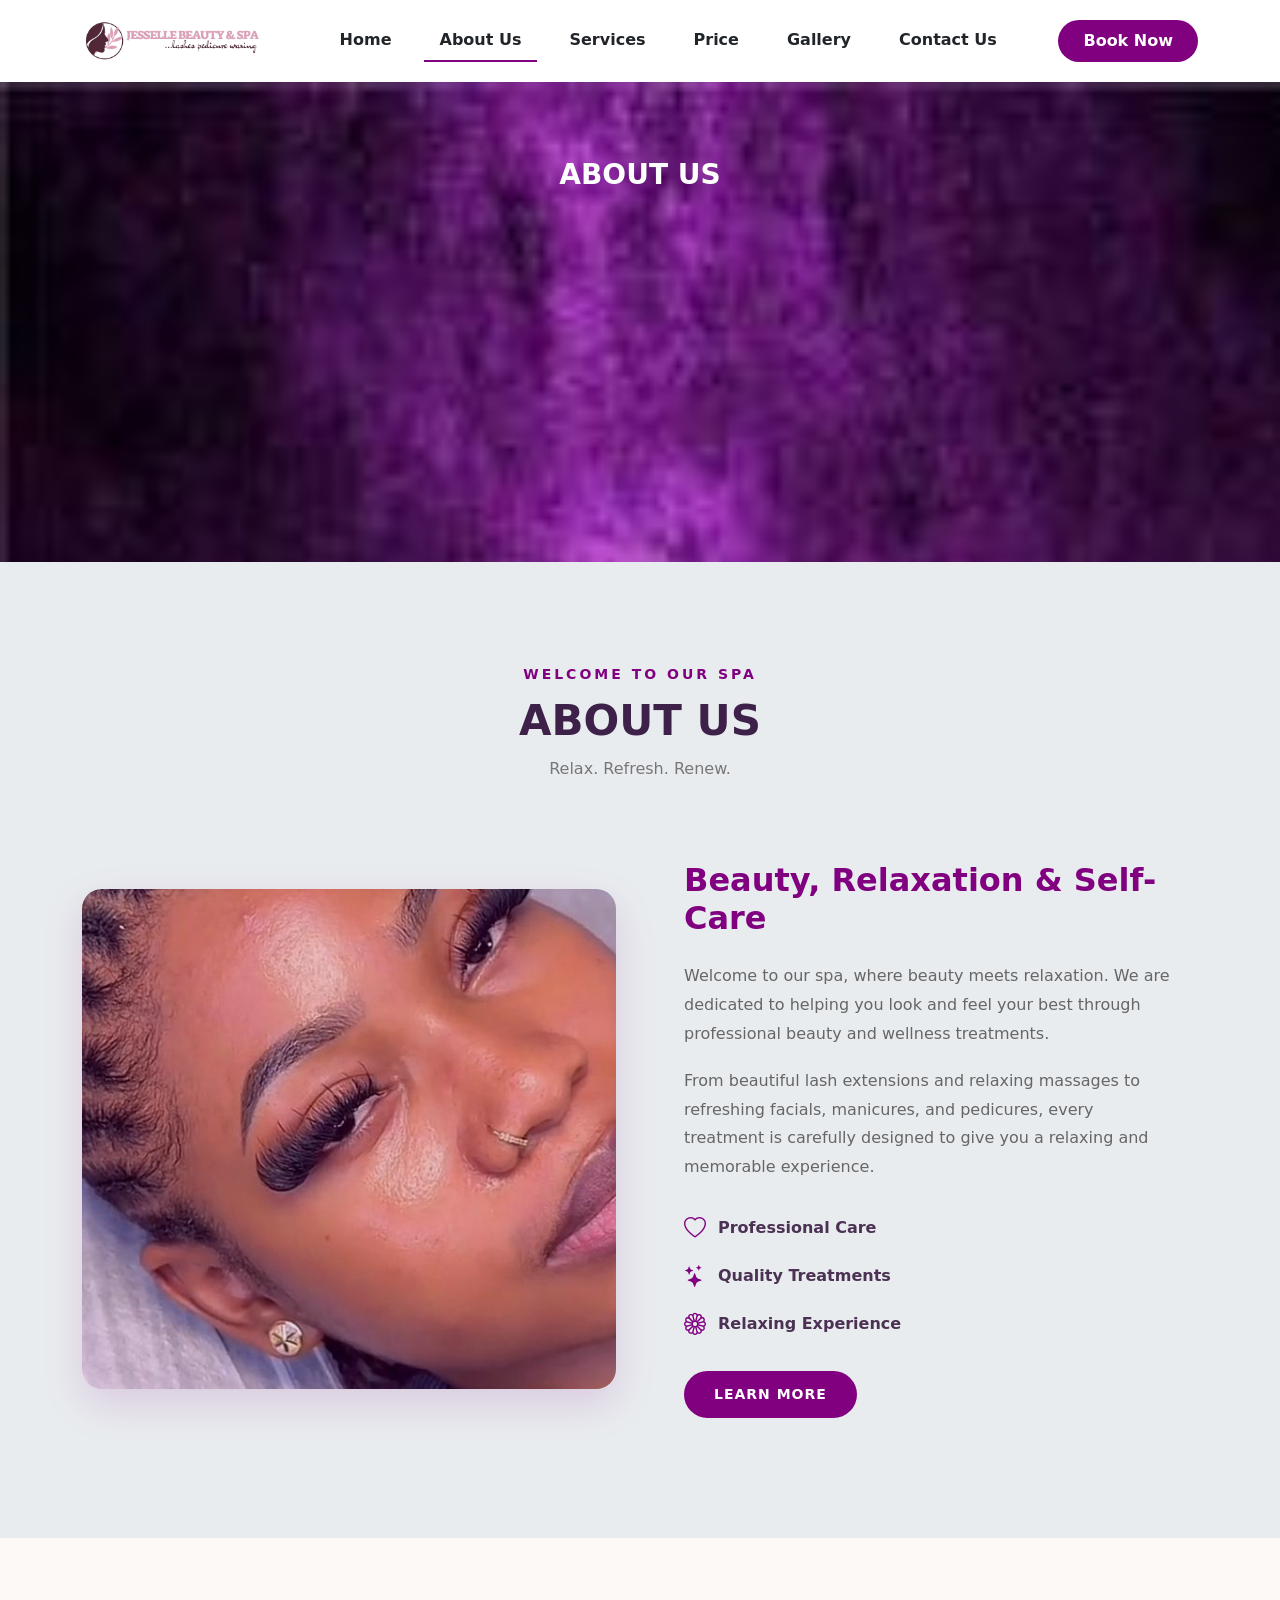
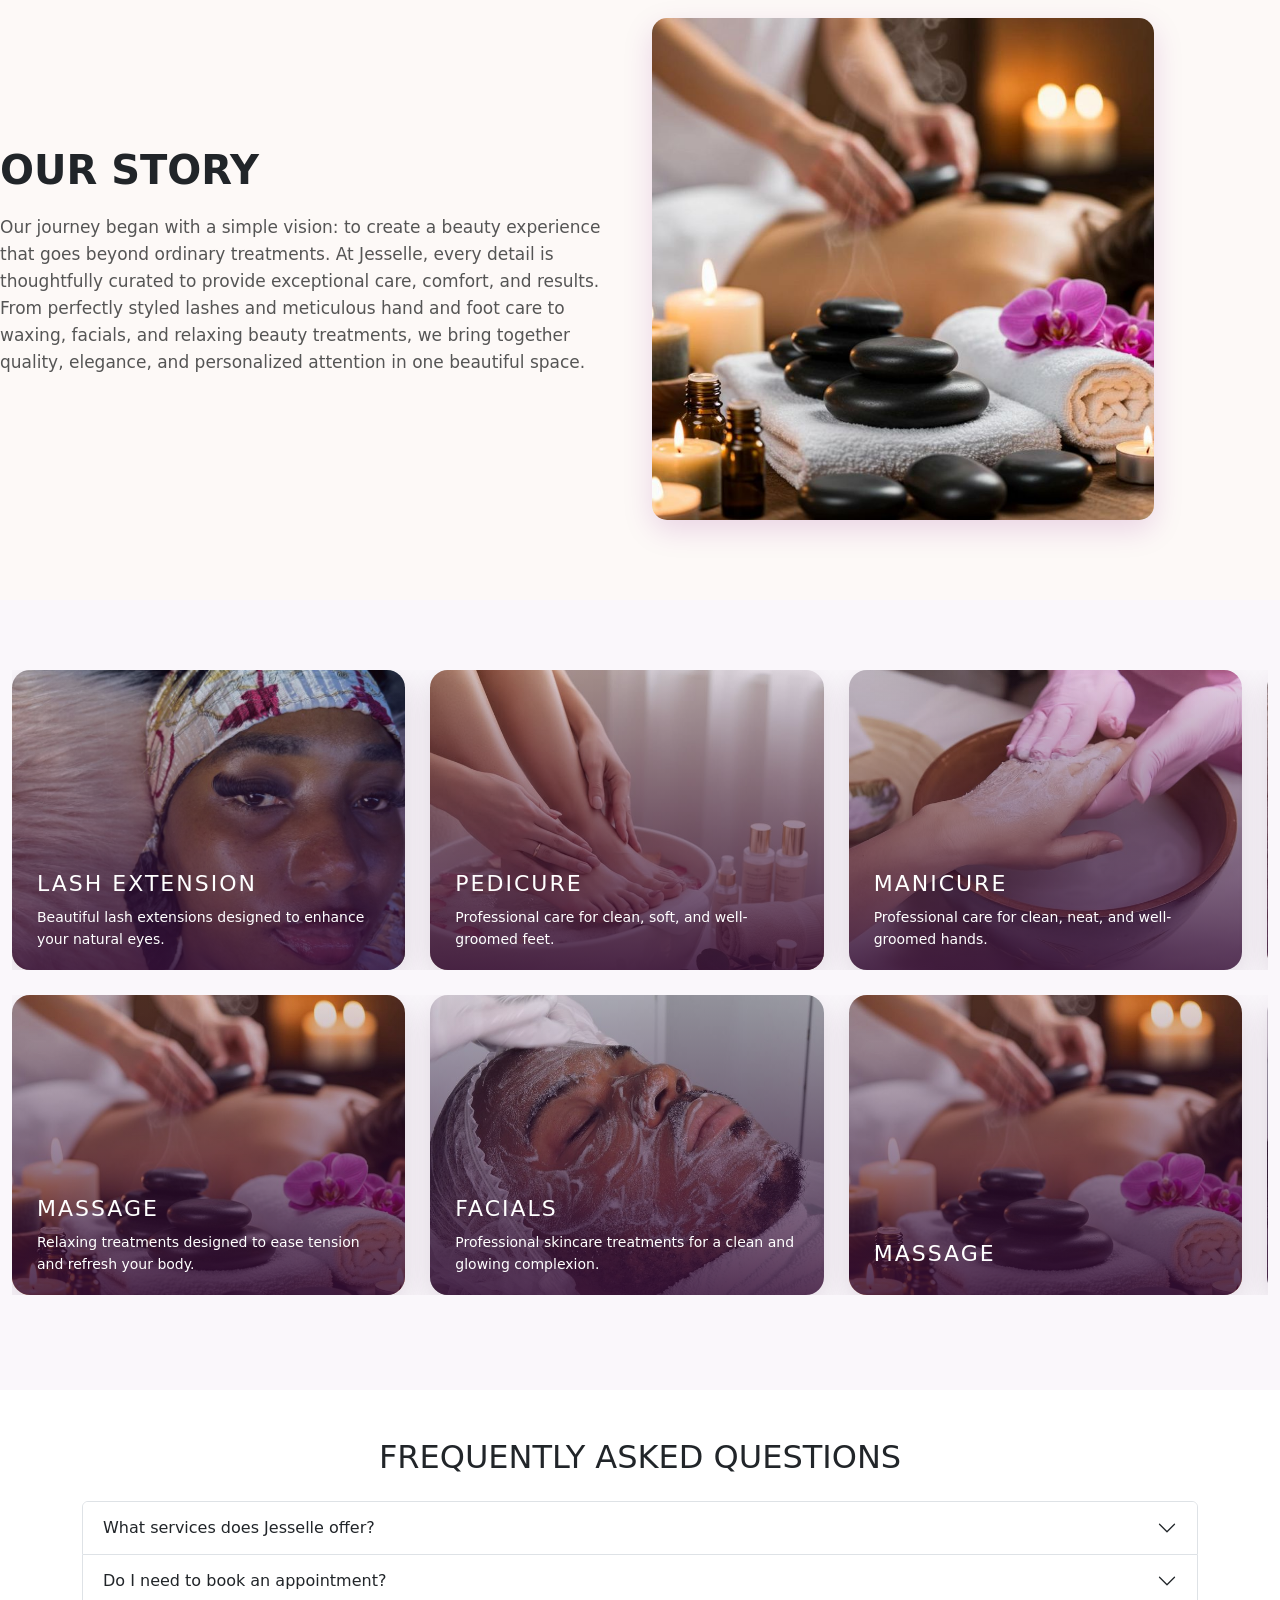
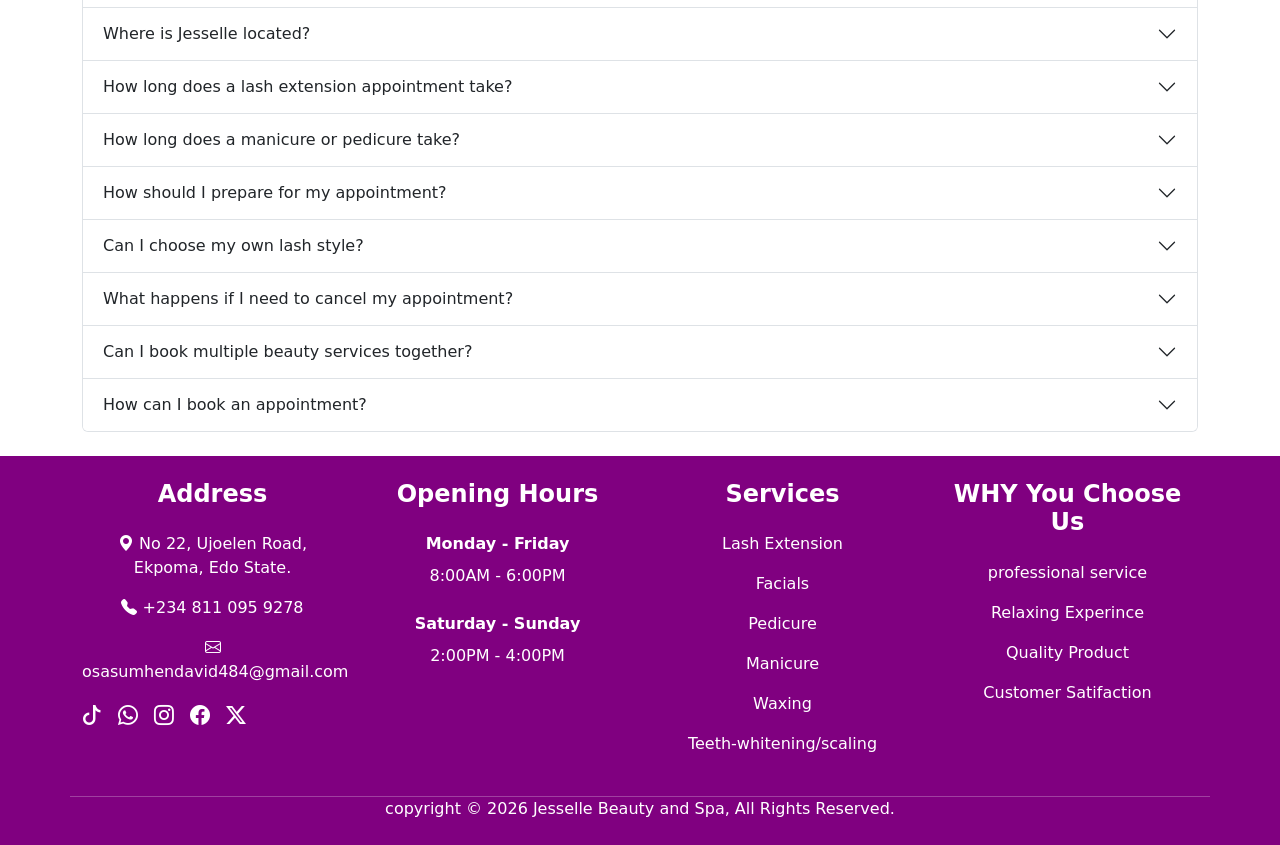
==== aboutus.html @ 53f34d0a "Add price and service pages with detailed offerings and pricing structure - Created price.html with " ====
<!DOCTYPE html>
<html lang="en">
<head>
    <meta charset="UTF-8">
    <meta name="viewport" content="width=device-width, initial-scale=1.0">
    <title>Document</title>
    <link rel="stylesheet" href="css/aboutus.css">
    <link href="https://cdn.jsdelivr.net/npm/bootstrap@5.3.8/dist/css/bootstrap.min.css" rel="stylesheet"
    integrity="sha384-sRIl4kxILFvY47J16cr9ZwB07vP4J8+LH7qKQnuqkuIAvNWLzeN8tE5YBujZqJLB" crossorigin="anonymous">
  <link rel="stylesheet" href="https://cdn.jsdelivr.net/npm/bootstrap-icons@1.13.1/font/bootstrap-icons.min.css">
  
</head>
<body>



    <body>

 <nav class="navbar navbar-expand-lg bg-white py-3">
  <div class="container">

    <!-- Logo -->
    <a class="navbar-brand" href="#">
      <img 
        src="image/image33-removebg-preview.png" 
        alt="Logo" 
        width="180"
        class="img-fluid"
      >
    </a>

    <!-- Mobile Toggle -->
    <button 
      class="navbar-toggler border-0" 
      type="button" 
      data-bs-toggle="collapse" 
      data-bs-target="#navbarSupportedContent"
    >
      <span class="navbar-toggler-icon"></span>
    </button>

    <!-- Navigation -->
    <div class="collapse navbar-collapse" id="navbarSupportedContent">

      <ul class="navbar-nav mx-auto gap-lg-3 text-center">

        <li class="nav-item">
          <a class="nav-link active fw-semibold text-dark px-3" href="index.html">
            Home
          </a>
        </li>

        <li class="nav-item" id="home">
          <a class="nav-link fw-semibold text-dark px-3" href="aboutus.html">
            About Us
          </a>
        </li>

        <li class="nav-item">
          <a class="nav-link fw-semibold text-dark px-3" href="service.html">
            Services
          </a>
        </li>

        <li class="nav-item">
          <a class="nav-link fw-semibold text-dark px-3" href="price.html">
            Price
          </a>
        </li>
         <li class="nav-item">
          <a class="nav-link fw-semibold text-dark px-3" href="gallery.html">
            Gallery
          </a>
        </li>

        <li class="nav-item">
          <a class="nav-link fw-semibold text-dark px-3" href="contact.html">
            Contact Us
          </a>
        </li>

      </ul>

      <!-- Book Now -->
      <div class="text-center mt-3 mt-lg-0">
        <a href="#" class="btn rounded-pill px-4 py-2 fw-semibold" id="btn">
          Book Now
        </a>
      </div>

    </div>
  </div>
</nav>
<main>
    <div id="carouselExampleSlidesOnly" class="carousel slide" data-bs-ride="carousel">
  <div class="carousel-inner">
    <div class="carousel-item active c-item">
      <img src="image/pup.jpg" class="d-block w-100" alt="...">
      <div class="carousel-caption top-0 mt-2">
        <h1 class="fs-3 mt-5 fw-bolder">ABOUT US</h1>

      </div>
  </div>
</div>
</main>
<!-- About Us Section -->
<section class="about-section bg-body-secondary">
  <div class="container">
    
    <div class="about-heading">
      <span>WELCOME TO OUR SPA</span>
      <h2>ABOUT US</h2>
      <p>Relax. Refresh. Renew.</p>
    </div>

    <div class="row align-items-center g-5">

      <!-- Image -->
      <div class="col-lg-6">
        <div class="about-image">
          <img src="./image/lashes3.jpeg" alt="Our Spa">
          <div class="image-overlay"></div>
        </div>
      </div>

      <!-- Text -->
      <div class="col-lg-6">
        <div class="about-content">
          <h3>Beauty, Relaxation &amp; Self-Care</h3>

          <p>
            Welcome to our spa, where beauty meets relaxation. We are dedicated
            to helping you look and feel your best through professional beauty
            and wellness treatments.
          </p>

          <p>
            From beautiful lash extensions and relaxing massages to refreshing
            facials, manicures, and pedicures, every treatment is carefully
            designed to give you a relaxing and memorable experience.
          </p>

          <div class="about-features">
            <div>
              <i class="bi bi-heart"></i>
              <span>Professional Care</span>
            </div>

            <div>
              <i class="bi bi-stars"></i>
              <span>Quality Treatments</span>
            </div>

            <div>
              <i class="bi bi-flower1"></i>
              <span>Relaxing Experience</span>
            </div>
          </div>

          <a href="#" class="about-btn">LEARN MORE</a>
        </div>
      </div>

    </div>
  </div>
</section>
<!-- our story -->
 <section class="our-story">
  <div class="row align-items-center">
    <div class="col-md-6">
      <h2>OUR STORY</h2>
      <p>Our journey began with a simple vision: to create a beauty experience that goes beyond ordinary treatments. At Jesselle, every detail is thoughtfully curated to provide exceptional care, comfort, and results. From perfectly styled lashes and meticulous hand and foot care to waxing, facials, and relaxing beauty treatments, we bring together quality, elegance, and personalized attention in one beautiful space.</p>
    </div>

    <div class="col-md-6">
      <img src="image/massag2.jpg" alt="massage">
    </div>

  </div>
 </section>
<!-- card -->
<section class="services-section">
  <div class="container-fluid">

    <!-- FIRST ROW -->
    <div class="services-slider">
      <div class="services-track">

        <!-- Lash -->
        <div class="service-card">
          <img src="image/lashes.jpeg" alt="Lash Extension">
          <div class="service-overlay"></div>
          <div class="service-content">
            <h2>LASH EXTENSION</h2>
            <p>Beautiful lash extensions designed to enhance your natural eyes.</p>
          </div>
        </div>

        <!-- Pedicure -->
        <div class="service-card">
          <img src="image/pedicure22.jpg" alt="Pedicure">
          <div class="service-overlay"></div>
          <div class="service-content">
            <h2>PEDICURE</h2>
            <p>Professional care for clean, soft, and well-groomed feet.</p>
          </div>
        </div>

        <!-- Manicure -->
        <div class="service-card">
          <img src="image/mani.jpg" alt="Manicure">
          <div class="service-overlay"></div>
          <div class="service-content">
            <h2>MANICURE</h2>
            <p>Professional care for clean, neat, and well-groomed hands.</p>
          </div>
        </div>

        <!-- Duplicate for smooth movement -->
        <div class="service-card">
          <img src="image/lashes.jpeg" alt="Lash Extension">
          <div class="service-overlay"></div>
          <div class="service-content">
            <h2>LASH EXTENSION</h2>
          </div>
        </div>

      </div>
    </div>


    <!-- SECOND ROW -->
    <div class="services-slider second-slider">
      <div class="services-track">

        <!-- Massage -->
        <div class="service-card">
          <img src="image/massag2.jpg" alt="Massage">
          <div class="service-overlay"></div>
          <div class="service-content">
            <h2>MASSAGE</h2>
            <p>Relaxing treatments designed to ease tension and refresh your body.</p>
          </div>
        </div>

        <!-- Facials -->
        <div class="service-card">
          <img src="image/fac.jpg" alt="Facials">
          <div class="service-overlay"></div>
          <div class="service-content">
            <h2>FACIALS</h2>
            <p>Professional skincare treatments for a clean and glowing complexion.</p>
          </div>
        </div>

        <!-- Duplicate -->
        <div class="service-card">
          <img src="image/massag2.jpg" alt="Massage">
          <div class="service-overlay"></div>
          <div class="service-content">
            <h2>MASSAGE</h2>
          </div>
        </div>

        <div class="service-card">
          <img src="image/fac.jpg" alt="Facials">
          <div class="service-overlay"></div>
          <div class="service-content">
            <h2>FACIALS</h2>
          </div>
        </div>

      </div>
    </div>

  </div>
</section>


  <!-- FAQ -->
<section id="faq" class="py-5">
  <h2 class="text-center text-uppercase mb-4">Frequently Asked Questions</h2>

  <div class="container">
    <div class="accordion mx-auto" id="accordionExample">

      <!-- FAQ 1 -->
      <div class="accordion-item">
        <h2 class="accordion-header">
          <button class="accordion-button collapsed"
            type="button"
            data-bs-toggle="collapse"
            data-bs-target="#collapseOne">
            What services does Jesselle offer?
          </button>
        </h2>

        <div id="collapseOne" class="accordion-collapse collapse"
          data-bs-parent="#accordionExample">
          <div class="accordion-body">
            We offer professional manicures, pedicures, lash extensions,
            and other beauty treatments designed to help you look and feel your best.
          </div>
        </div>
      </div>

      <!-- FAQ 2 -->
      <div class="accordion-item">
        <h2 class="accordion-header">
          <button class="accordion-button collapsed"
            type="button"
            data-bs-toggle="collapse"
            data-bs-target="#collapseTwo">
            Do I need to book an appointment?
          </button>
        </h2>

        <div id="collapseTwo" class="accordion-collapse collapse"
          data-bs-parent="#accordionExample">
          <div class="accordion-body">
            Yes, we recommend booking an appointment in advance to secure
            your preferred date and time.
          </div>
        </div>
      </div>

      <!-- FAQ 3 -->
      <div class="accordion-item">
        <h2 class="accordion-header">
          <button class="accordion-button collapsed"
            type="button"
            data-bs-toggle="collapse"
            data-bs-target="#collapseThree">
            Where is Jesselle located?
          </button>
        </h2>

        <div id="collapseThree" class="accordion-collapse collapse"
          data-bs-parent="#accordionExample">
          <div class="accordion-body">
            Please visit our Contact Us page for our location details.
            You can also contact us directly when booking your appointment.
          </div>
        </div>
      </div>

      <!-- FAQ 4 -->
      <div class="accordion-item">
        <h2 class="accordion-header">
          <button class="accordion-button collapsed"
            type="button"
            data-bs-toggle="collapse"
            data-bs-target="#collapseFour">
            How long does a lash extension appointment take?
          </button>
        </h2>

        <div id="collapseFour" class="accordion-collapse collapse"
          data-bs-parent="#accordionExample">
          <div class="accordion-body">
            A lash extension appointment can take approximately 1 to 2 hours,
            depending on the style and type of lashes you choose.
          </div>
        </div>
      </div>

      <!-- FAQ 5 -->
      <div class="accordion-item">
        <h2 class="accordion-header">
          <button class="accordion-button collapsed"
            type="button"
            data-bs-toggle="collapse"
            data-bs-target="#collapseFive">
            How long does a manicure or pedicure take?
          </button>
        </h2>

        <div id="collapseFive" class="accordion-collapse collapse"
          data-bs-parent="#accordionExample">
          <div class="accordion-body">
            A manicure or pedicure usually takes between 45 minutes and
            1 hour, depending on the treatment selected.
          </div>
        </div>
      </div>

      <!-- FAQ 6 -->
      <div class="accordion-item">
        <h2 class="accordion-header">
          <button class="accordion-button collapsed"
            type="button"
            data-bs-toggle="collapse"
            data-bs-target="#collapseSix">
            How should I prepare for my appointment?
          </button>
        </h2>

        <div id="collapseSix" class="accordion-collapse collapse"
          data-bs-parent="#accordionExample">
          <div class="accordion-body">
            Please arrive with clean hands and feet when possible.
            For lash appointments, avoid using heavy eye makeup or oily
            products around your eyes before your appointment.
          </div>
        </div>
      </div>

      <!-- FAQ 7 -->
      <div class="accordion-item">
        <h2 class="accordion-header">
          <button class="accordion-button collapsed"
            type="button"
            data-bs-toggle="collapse"
            data-bs-target="#collapseSeven">
            Can I choose my own lash style?
          </button>
        </h2>

        <div id="collapseSeven" class="accordion-collapse collapse"
          data-bs-parent="#accordionExample">
          <div class="accordion-body">
            Yes. You can discuss your preferred lash length, thickness,
            and style with our beauty professionals before your treatment.
          </div>
        </div>
      </div>

      <!-- FAQ 8 -->
      <div class="accordion-item">
        <h2 class="accordion-header">
          <button class="accordion-button collapsed"
            type="button"
            data-bs-toggle="collapse"
            data-bs-target="#collapseEight">
            What happens if I need to cancel my appointment?
          </button>
        </h2>

        <div id="collapseEight" class="accordion-collapse collapse"
          data-bs-parent="#accordionExample">
          <div class="accordion-body">
            If you need to cancel or reschedule, please contact us as early
            as possible so we can make the time available to another client.
          </div>
        </div>
      </div>

      <!-- FAQ 9 -->
      <div class="accordion-item">
        <h2 class="accordion-header">
          <button class="accordion-button collapsed"
            type="button"
            data-bs-toggle="collapse"
            data-bs-target="#collapseNine">
            Can I book multiple beauty services together?
          </button>
        </h2>

        <div id="collapseNine" class="accordion-collapse collapse"
          data-bs-parent="#accordionExample">
          <div class="accordion-body">
            Yes, you can request multiple services during one visit.
            Please let us know when booking so we can schedule enough time
            for your treatments.
          </div>
        </div>
      </div>

      <!-- FAQ 10 -->
      <div class="accordion-item">
        <h2 class="accordion-header">
          <button class="accordion-button collapsed"
            type="button"
            data-bs-toggle="collapse"
            data-bs-target="#collapseTen">
            How can I book an appointment?
          </button>
        </h2>

        <div id="collapseTen" class="accordion-collapse collapse"
          data-bs-parent="#accordionExample">
          <div class="accordion-body">
            You can book an appointment by contacting us through our
            Contact Us page or using the booking options provided on our website.
          </div>
        </div>
      </div>

    </div>
  </div>
</section>
  <footer style="background-color: #800080;" class="text-white text-center">
    
    <div class="container">
      <div class="row g-4 pb-4">
        <div class="col-lg-3 col-md-6">
          <h4 class="fw-bold mb-4">Address</h4>
          <p class="mb-3 ">
            <i class="bi bi-geo-alt-fill"></i>
            No 22, Ujoelen Road, Ekpoma, Edo State.
          </p>

          <p class="mb-3 ">
            <i class="bi bi-telephone-fill"></i>
            +234 811 095 9278
          </p>

          <p class="mb-3 ">
            <i class="bi bi-envelope"></i>
            osasumhendavid484@gmail.com
          </p>

          <div class="d-flex gap-3">
        <a href="#" class="text-white fs-5">
          <i class="bi bi-tiktok"></i>
        </a>

        <a href="#" class="text-white fs-5">
          <i class="bi bi-whatsapp"></i>
        </a>

        <a href="#" class="text-white fs-5">
          <i class="bi bi-instagram"></i>
        </a>

        <a href="#" class="text-white fs-5">
          <i class="bi bi-facebook"></i>
        </a>

        <a href="#" class="text-white fs-5">
          <i class="bi bi-twitter-x"></i>
        </a>
          </div>
        </div>


       <div class="col-lg-3 col-md-6">
        <h4 class="mb-4 fw-bold">Opening Hours</h4>
        <p class="mb-2 fw-semibold">Monday - Friday </p>
        <p class="mb-4">8:00AM - 6:00PM</p>

        <p class="mb-2 fw-semibold">Saturday - Sunday </p>
        <p class="mb-4">2:00PM - 4:00PM</p>
       </div>

       <div class="col-lg-3 col-md-6">
         <h4 class="mb-4 fw-bold">Services</h4>
         <ul class="list-unstyled">
          <li class="mb-3">

          </li>
          <li class="mb-3">
           <a href="#" class="text-white text-decoration-none">
            Lash Extension
           </a>
          </li>

          <li class="mb-3">
           <a href="#" class="text-white text-decoration-none">
            Facials
           </a>
          </li>

          <li class="mb-3">
              <a href="#" class="text-white text-decoration-none">
            Pedicure
           </a>
          </li>

          <li class="mb-3">
         <a href="#" class="text-white text-decoration-none">
            Manicure
           </a>
          </li>

          <li class="mb-3">
       <a href="#" class="text-white text-decoration-none">
            Waxing
           </a>
          </li>

          <li class="mb-3">
         <a href="#" class="text-white text-decoration-none">
          Teeth-whitening/scaling
           </a>
          </li>
         </ul>
       </div>

        <div class="col-lg-3 col-md-6">
         <h4 class="mb-4 fw-bold">WHY You Choose Us</h4>
         <ul class="list-unstyled">
          <li class="mb-3">
           <a href="#" class="text-white text-decoration-none">
            professional service
           </a>
          </li>

          <li class="mb-3">
           <a href="#" class="text-white text-decoration-none">
            Relaxing Experince
           </a>
          </li>

          <li class="mb-3">
           <a href="#" class="text-white text-decoration-none">
            Quality Product
           </a>
          </li>

          <li class="mb-3">
           <a href="#" class="text-white text-decoration-none">
            Customer Satifaction
           </a>
          </li>
          </ul>
          </div>

          <div class="border-top border-white border-opacity-25
          text-center" py-4>
          <p class="mb-0">
          copyright &copy; 2026 Jesselle Beauty and Spa, All Rights Reserved.
          </p>


          </div>
          
      </div>
    </div>
    
  </footer>

 

    
</body>
<script src="https://cdn.jsdelivr.net/npm/bootstrap@5.3.8/dist/js/bootstrap.bundle.min.js"
  integrity="sha384-FKyoEForCGlyvwx9Hj09JcYn3nv7wiPVlz7YYwJrWVcXK/BmnVDxM+D2scQbITxI" crossorigin="anonymous"></script>
</html>
---- css/aboutus.css ----
.c-item{
    height: 480px;
}
.c-img{
    height: 95%;
    object-fit: cover;
    filter: brightness(0.6);
    text-align: left;
}
.overview{
    height: 180px;
    background-color: blueviolet;
}

#btn{
    background-color: #800080;
    color: #fff;
}

#home{
    border-bottom: 2px solid #800080;
}

.nav-item:hover{
    border-bottom: 2px solid #800080; 
}
  /* ABOUT SECTION */


.about-section {
  padding: 100px 0;
  background: #faf7fc;
}

/* Heading */
.about-heading {
  text-align: center;
  margin-bottom: 60px;
}

.about-heading span {
  color: #800080;
  font-size: 14px;
  font-weight: 600;
  letter-spacing: 3px;
}

.about-heading h2 {
  color: #3d2148;
  font-size: 42px;
  font-weight: 700;
  margin: 10px 0;
  text-transform: uppercase;
}

.about-heading p {
  color: #777;
  font-size: 16px;
}

/* Image */
.about-image {
  position: relative;
  height: 500px;
  overflow: hidden;
  border-radius: 20px;
  box-shadow: 0 15px 40px rgba(128, 0, 128, 0.15);
}

.about-image img {
  width: 100%;
  height: 100%;
  object-fit: cover;
  transition: 0.5s ease;
}

.image-overlay {
  position: absolute;
  inset: 0;
  background: rgba(128, 0, 128, 0.15);
}

/* Image hover */
.about-image:hover img {
  transform: scale(1.05);
}

/* Content */
.about-content {
  padding: 20px;
}

.about-content h3 {
  color: #800080;
  font-size: 32px;
  font-weight: 700;
  margin-bottom: 25px;
}

.about-content p {
  color: #666;
  font-size: 16px;
  line-height: 1.8;
  margin-bottom: 18px;
}

/* Features */
.about-features {
  display: flex;
  flex-direction: column;
  gap: 15px;
  margin: 30px 0;
}

.about-features div {
  display: flex;
  align-items: center;
  gap: 12px;
  color: #4b3153;
  font-weight: 600;
}

.about-features i {
  color: #800080;
  font-size: 22px;
}

/* Button */
.about-btn {
  display: inline-block;
  padding: 13px 30px;
  background: #800080;
  color: white;
  text-decoration: none;
  border-radius: 30px;
  font-size: 14px;
  font-weight: 600;
  letter-spacing: 1px;
  transition: 0.3s ease;
}

.about-btn:hover {
  background: #5d005d;
  color: white;
  transform: translateY(-3px);
}

/* =========================
   RESPONSIVE
========================= */

@media (max-width: 991px) {
  .about-section {
    padding: 70px 0;
  }

  .about-heading h2 {
    font-size: 35px;
  }

  .about-image {
    height: 450px;
  }

  .about-content {
    padding: 10px;
  }
}

@media (max-width: 576px) {
  .about-section {
    padding: 60px 15px;
  }

  .about-heading {
    margin-bottom: 35px;
  }

  .about-heading h2 {
    font-size: 30px;
  }

  .about-image {
    height: 350px;
  }

  .about-content h3 {
    font-size: 26px;
  }

  .about-content p {
    font-size: 15px;
  }
}
/* Our Story */
.our-story {
  padding: 80px 0;
  background: #fdf9f7;
}

.our-story h2 {
  font-size: 40px;
  font-weight: 600;
  margin-bottom: 20px;
}

.our-story p {
  font-size: 17px;
  line-height: 1.6;
  color: #555;
}

.our-story img {
  width: 80%;
  border-radius: 15px;
  object-fit: cover;
  box-shadow: 0 10px 30px rgba(128, 0, 128, 0.15);
}


/* sliderstart */
.services-section {
  padding: 70px 0;
  background: #faf7fb;
  overflow: hidden;
}

.services-slider {
  width: 100%;
  overflow: hidden;
  margin-bottom: 25px;
}

.services-track {
  display: flex;
  gap: 25px;
  width: max-content;

  animation: slide 18s linear infinite;
}

.service-card {
  position: relative;
  flex: 0 0 calc((100vw - 100px) / 3);
  max-width: 400px;
  height: 300px;
  overflow: hidden;
  border-radius: 18px;
  box-shadow: 0 10px 30px rgba(70, 30, 70, 0.15);
}

.service-card img {
  width: 100%;
  height: 100%;
  object-fit: cover;
  transition: transform 0.5s ease;
}

.service-card:hover img {
  transform: scale(1.08);
}

.service-overlay {
  position: absolute;
  inset: 0;
  background: linear-gradient(
    to top,
    rgba(55, 15, 55, 0.85),
    rgba(80, 30, 80, 0.15)
  );
}

.service-content {
  position: absolute;
  bottom: 20px;
  left: 25px;
  right: 25px;
  color: white;
  z-index: 2;
}

.service-content h2 {
  font-size: 22px;
  letter-spacing: 2px;
  margin-bottom: 8px;
}

.service-content p {
  font-size: 14px;
  line-height: 1.6;
  margin: 0;
}

/* Move from right to left */
@keyframes slide {
  from {
    transform: translateX(0);
  }

  to {
    transform: translateX(-50%);
  }
}

/* Second row moves in the opposite direction */
.second-slider .services-track {
  animation: slideReverse 18s linear infinite;
}

@keyframes slideReverse {
  from {
    transform: translateX(-30%);
  }

  to {
    transform: translateX(0);
  }
}

/* Pause when mouse is over the cards */
.services-track:hover {
  animation-play-state: paused;
}


/* =========================
   MOBILE
========================= */

@media (max-width: 768px) {

  .service-card {
    flex: 0 0 75vw;
    height: 280px;
  }

  .service-content h2 {
    font-size: 18px;
  }

  .service-content p {
    font-size: 13px;
  }
}
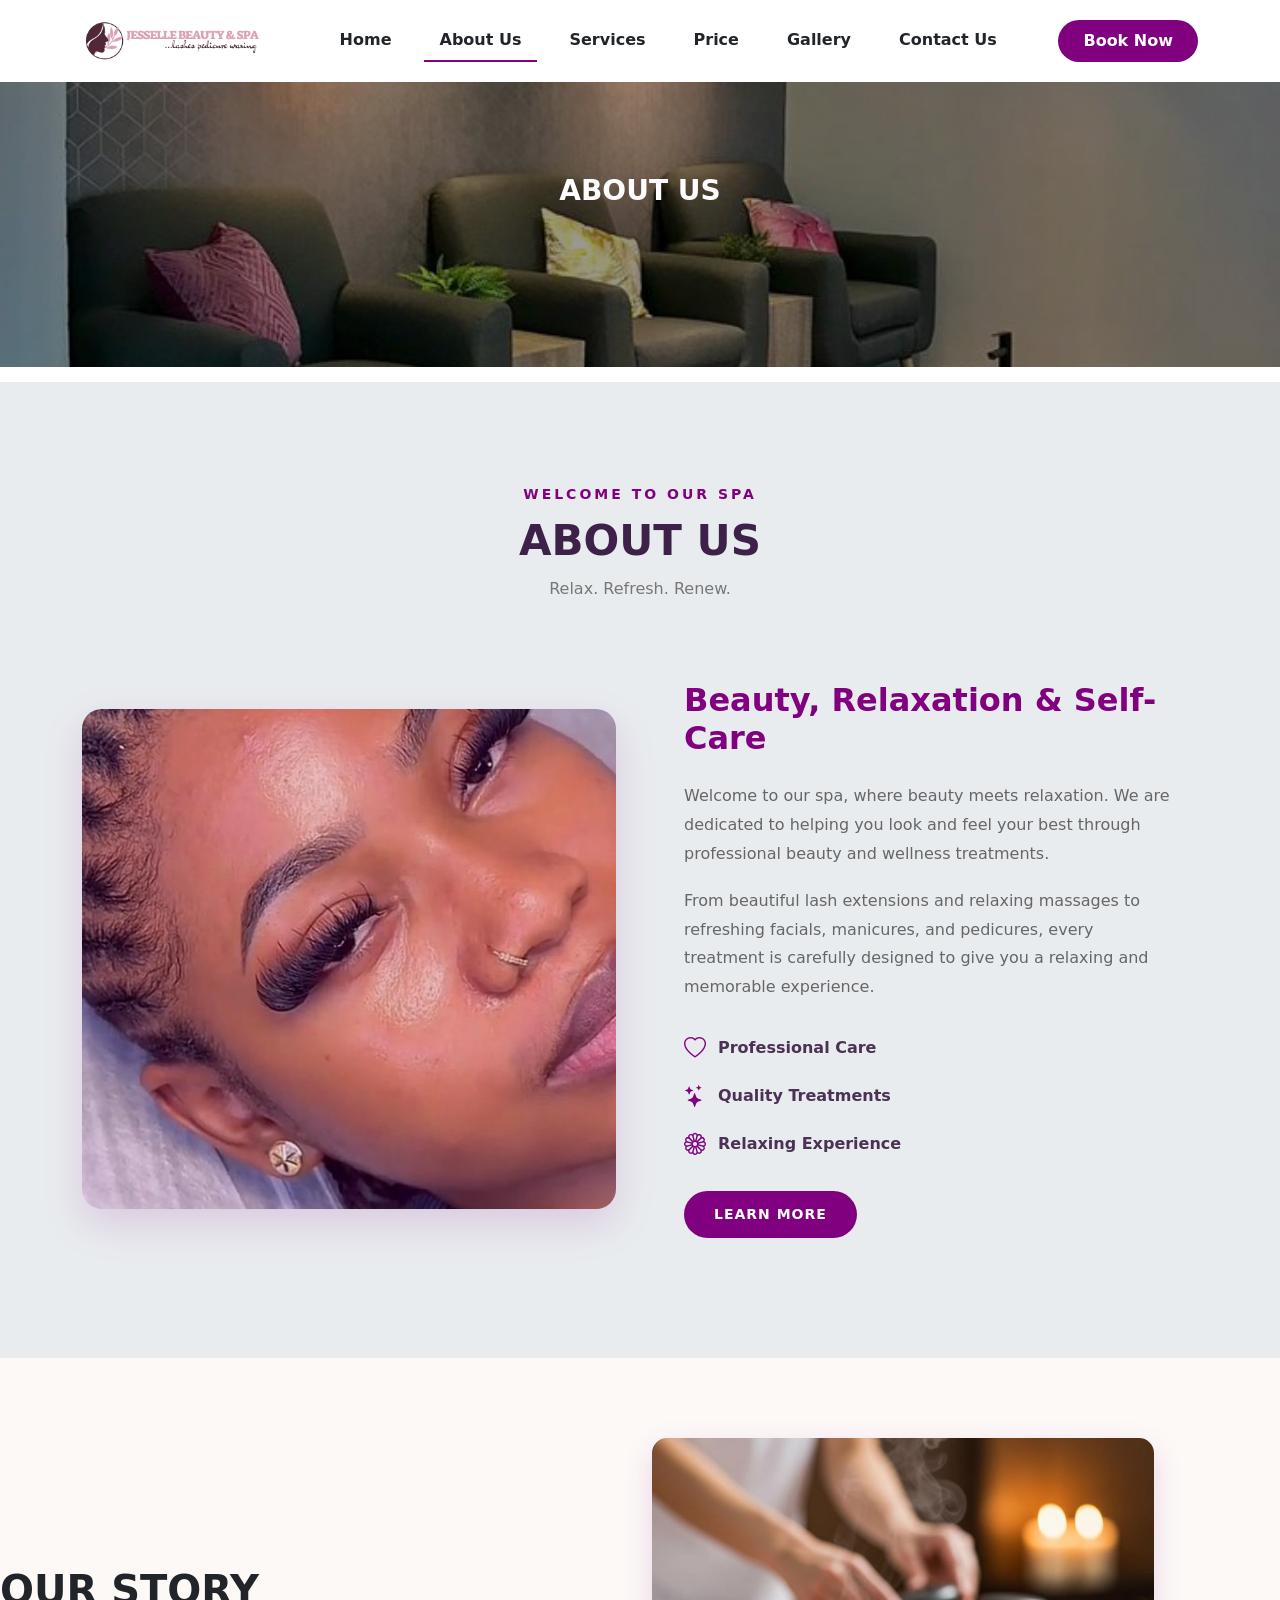
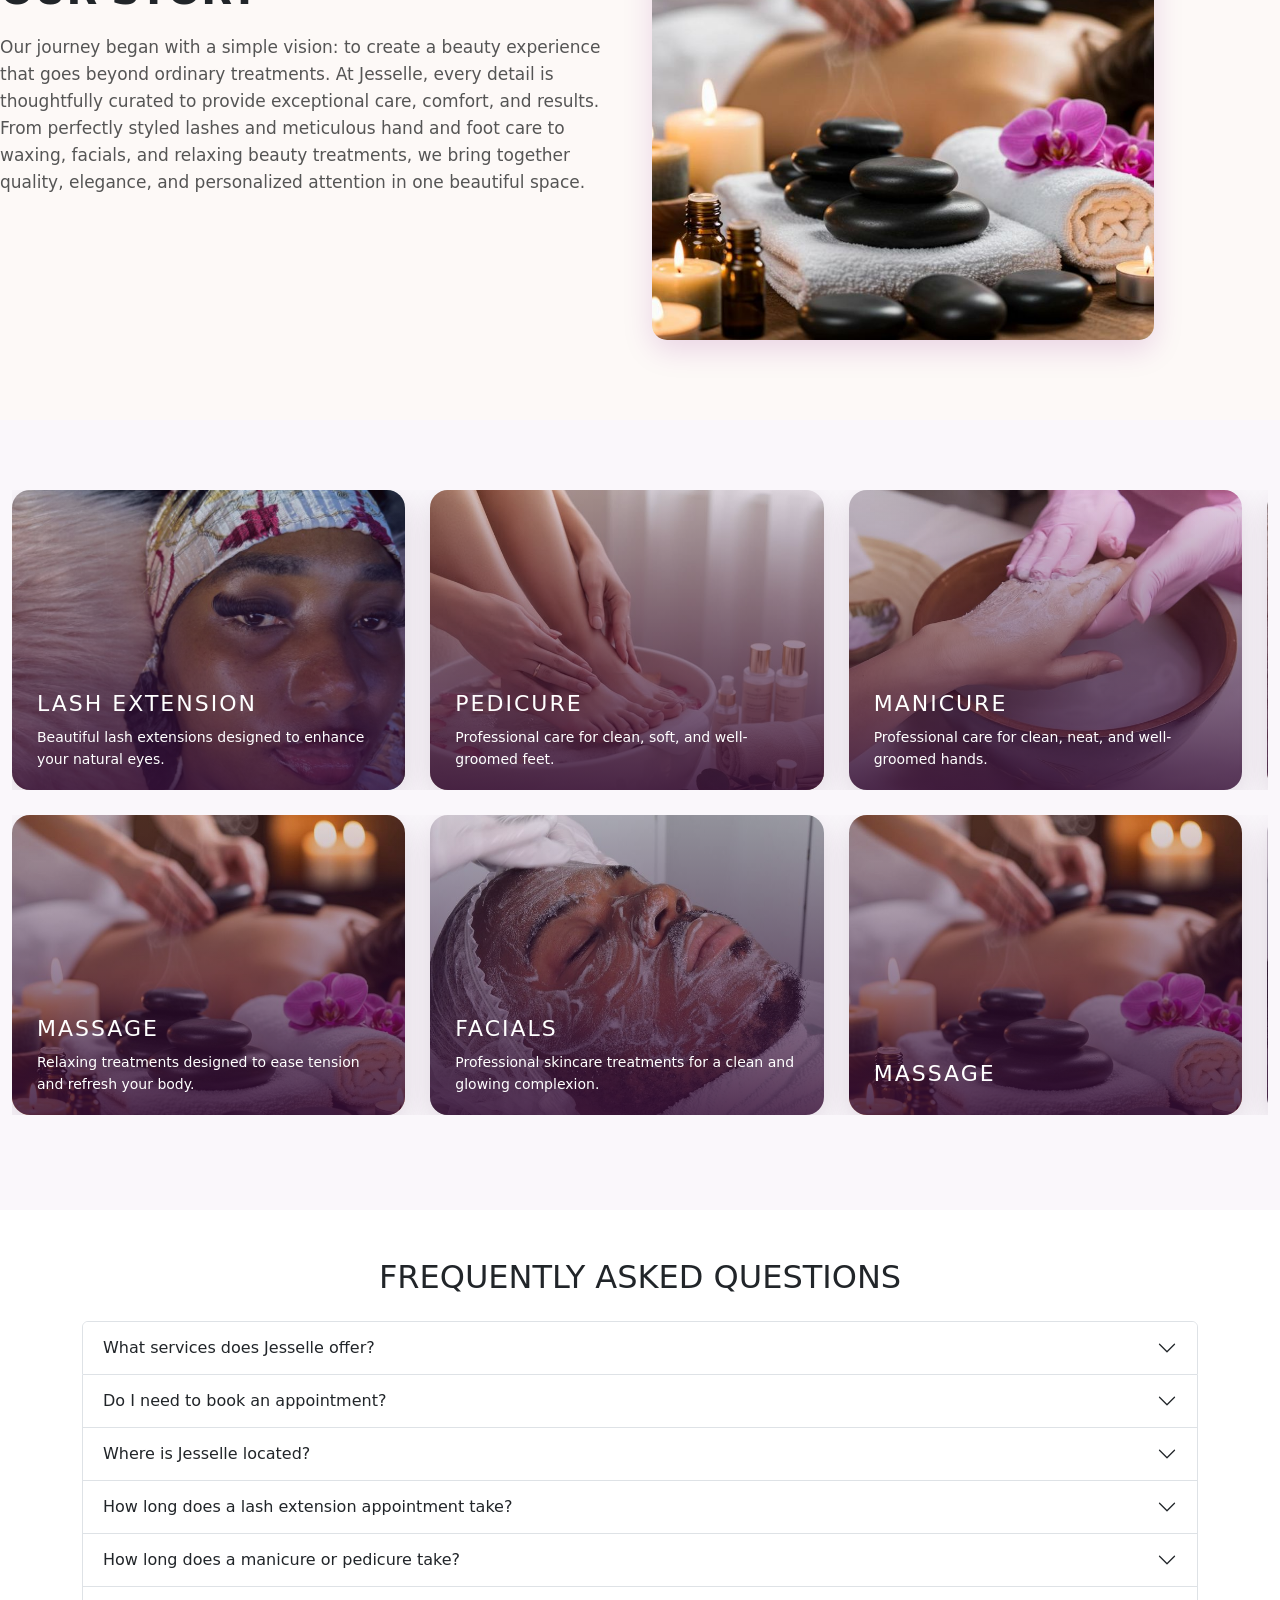
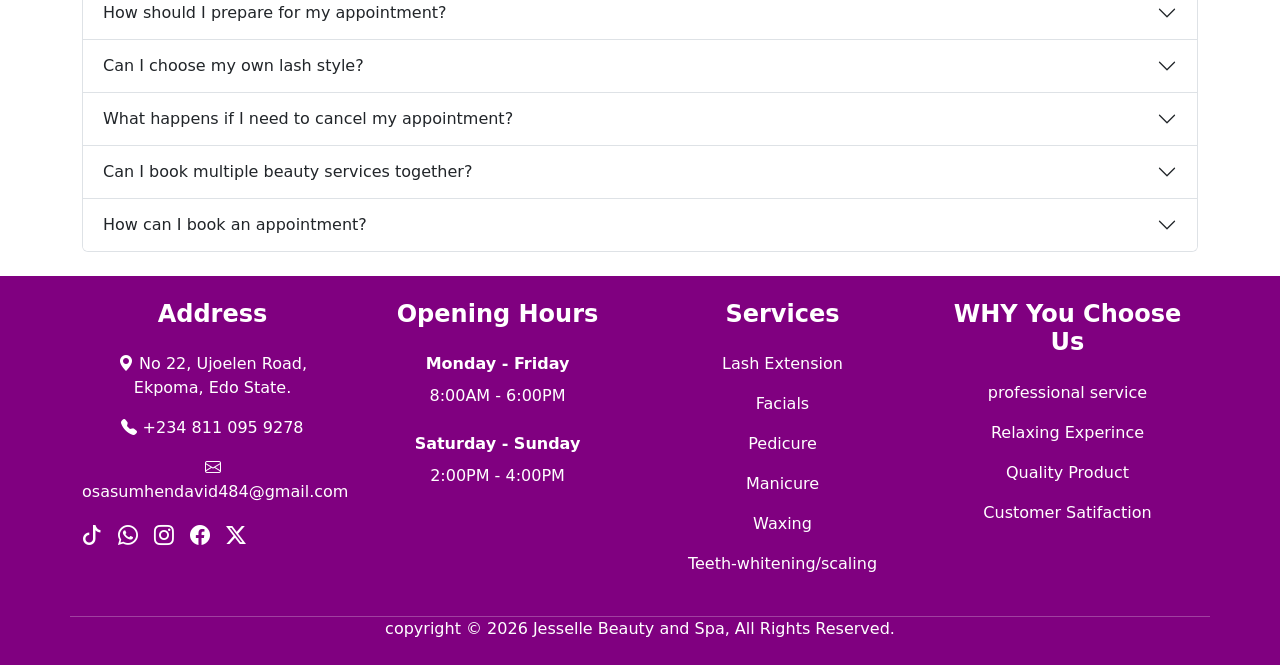
==== commit d85d3ae9: "Improve mobile responsiveness across pages" ====
--- a/aboutus.html
+++ b/aboutus.html
@@ -3,7 +3,8 @@
 <head>
     <meta charset="UTF-8">
     <meta name="viewport" content="width=device-width, initial-scale=1.0">
-    <title>Document</title>
+    <title>jesselle</title>
+    <link rel="shortcut icon" href="./image/icon.jpeg" type="image/x-icon">
     <link rel="stylesheet" href="css/aboutus.css">
     <link href="https://cdn.jsdelivr.net/npm/bootstrap@5.3.8/dist/css/bootstrap.min.css" rel="stylesheet"
     integrity="sha384-sRIl4kxILFvY47J16cr9ZwB07vP4J8+LH7qKQnuqkuIAvNWLzeN8tE5YBujZqJLB" crossorigin="anonymous">
@@ -92,16 +93,38 @@
   </div>
 </nav>
 <main>
-    <div id="carouselExampleSlidesOnly" class="carousel slide" data-bs-ride="carousel">
-  <div class="carousel-inner">
-    <div class="carousel-item active c-item">
-      <img src="image/pup.jpg" class="d-block w-100" alt="...">
-      <div class="carousel-caption top-0 mt-2">
-        <h1 class="fs-3 mt-5 fw-bolder">ABOUT US</h1>
-
-      </div>
-  </div>
-</div>
+    <section class="hero-section">
+
+      <div
+        id="carouselExampleSlidesOnly"
+        class="carousel slide"
+        data-bs-ride="carousel"
+      >
+
+        <div class="carousel-inner">
+
+          <div class="carousel-item active c-item">
+
+            <img
+              src="image/chai.jpg"
+              class="d-block w-100 c-img"
+              alt="Jesselle Beauty Spa"
+            >
+
+            <div class="carousel-caption top-0 mt-4">
+
+              <h1 class="fs-3 mt-5 fw-bolder text-uppercase">
+                 ABOUT US
+              </h1>
+
+            </div>
+
+          </div>
+
+        </div>
+      </div>
+
+    </section>
 </main>
 <!-- About Us Section -->
 <section class="about-section bg-body-secondary">
--- a/css/aboutus.css
+++ b/css/aboutus.css
@@ -1,12 +1,15 @@
 .c-item{
-    height: 480px;
+    height: 300px;
 }
 .c-img{
     height: 95%;
     object-fit: cover;
     filter: brightness(0.6);
     text-align: left;
-}
+    
+
+}
+
 .overview{
     height: 180px;
     background-color: blueviolet;
@@ -191,6 +194,47 @@
   .about-content p {
     font-size: 15px;
   }
+
+  .our-story {
+    padding: 60px 15px;
+  }
+
+  .our-story h2 {
+    font-size: 30px;
+  }
+
+  .our-story p {
+    font-size: 15px;
+  }
+
+  .our-story img {
+    width: 100%;
+    margin-top: 20px;
+  }
+
+  .service-card {
+    height: 260px;
+  }
+
+  .service-content h2 {
+    font-size: 18px;
+  }
+
+  .service-content p {
+    font-size: 13px;
+  }
+
+  .navbar-brand img {
+    max-width: 130px;
+  }
+
+  .c-item {
+    height: 360px;
+  }
+
+  .carousel-caption h1 {
+    font-size: 2rem;
+  }
 }
 /* Our Story */
 .our-story {
